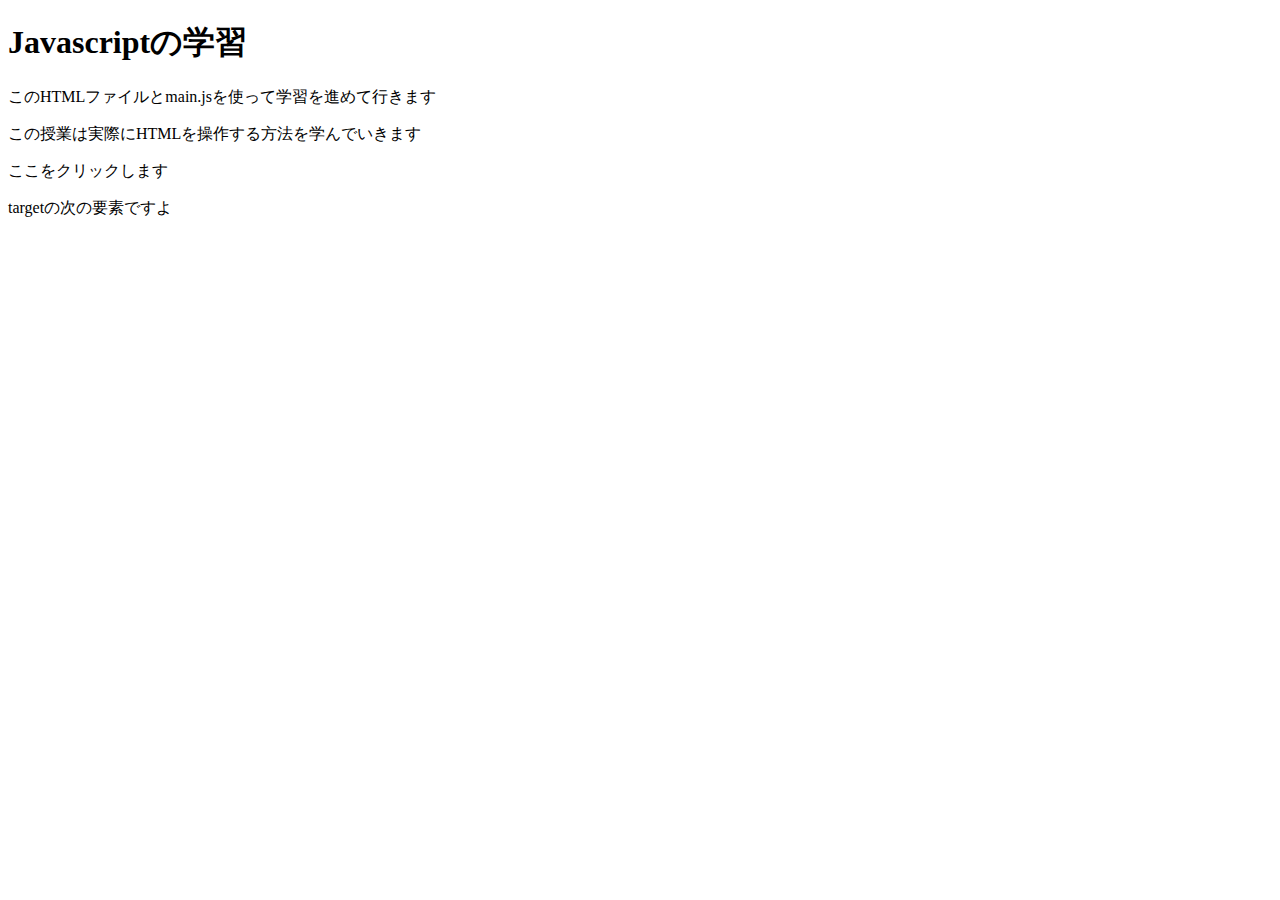
==== index.html @ 2a906a76 "Add files via upload" ====
<!DOCTYPE html>
<html lang="Ja">

<head>
	<meta charset="utf-8">
	<title>Javascriptの学習</title>
</head>

<body>
	<h1>Javascriptの学習</h1>
	<div id="main">
		<p>このHTMLファイルとmain.jsを使って学習を進めて行きます</p>
		<p class="pptest">この授業は実際にHTMLを操作する方法を学んでいきます</p>
		<p id="target">ここをクリックします</p>
		<p>targetの次の要素ですよ</p>
	</div>
	<script src="https://ajax.googleapis.com/ajax/libs/jquery/3.1.1/jquery.min.js"></script> 
  	<script src="main.js"></script>
</body>

</html>
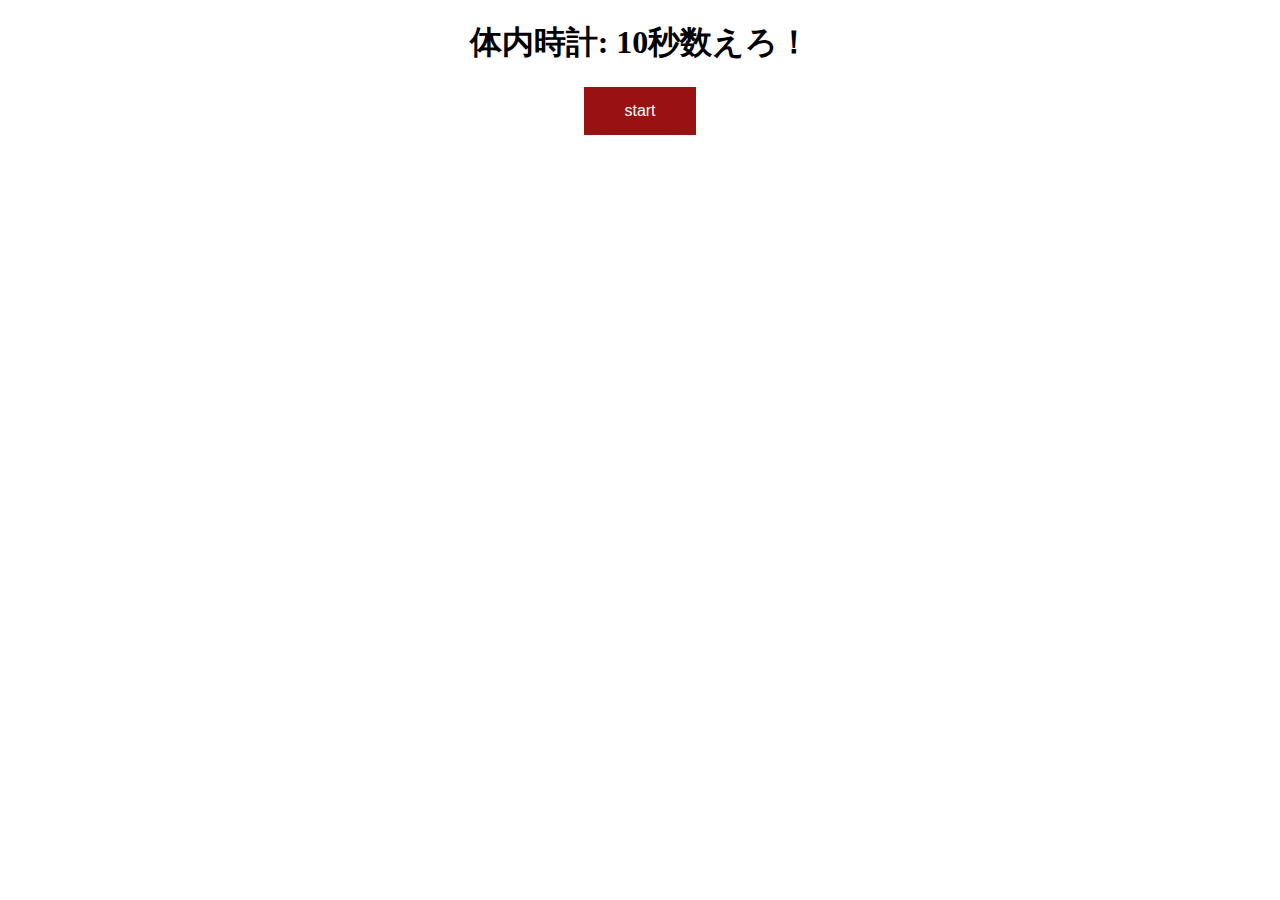
==== commit f2644bb6: "Add files via upload" ====
--- a/index.html
+++ b/index.html
@@ -1,21 +1,18 @@
-<!DOCTYPE html>
-<html lang="Ja">
-
-<head>
-	<meta charset="utf-8">
-	<title>Javascriptの学習</title>
-</head>
-
-<body>
-	<h1>Javascriptの学習</h1>
-	<div id="main">
-		<p>このHTMLファイルとmain.jsを使って学習を進めて行きます</p>
-		<p class="pptest">この授業は実際にHTMLを操作する方法を学んでいきます</p>
-		<p id="target">ここをクリックします</p>
-		<p>targetの次の要素ですよ</p>
-	</div>
-	<script src="https://ajax.googleapis.com/ajax/libs/jquery/3.1.1/jquery.min.js"></script> 
-  	<script src="main.js"></script>
-</body>
-
-</html>+<!DOCTYPE html>
+<html>
+    <head>
+        <meta charset="utf-8">
+        <title>体内時計</title>
+        <meta http-equiv="X-UA-Compatible" content="IE=edge">
+        <meta name="viewport" content="width=device-width,initial-scale=1">
+        <link rel="stylesheet" href="style.css">
+    </head>
+    <body>
+        <div class="container">
+        <h1>体内時計: 10秒数えろ！</h1>
+        <div id="timer"></div>
+        <p><input id="toggle" class="btn" type="button" value="start"></p>
+        </div>
+        <script src="app.js"></script>
+    </body>
+</html>
--- a/style.css
+++ b/style.css
@@ -0,0 +1,20 @@
+body {
+  text-align: center;
+}
+
+input.btn {
+  padding: 15px 40px;
+  font-size: 1rem;
+  color: #fff;
+  border-style: none;
+  background-color: #911;
+}
+
+input.btn.stop {
+  background-color: #191;
+}
+
+p.rankin{
+	color: #f55;
+	font-size: 1.4rem;
+}